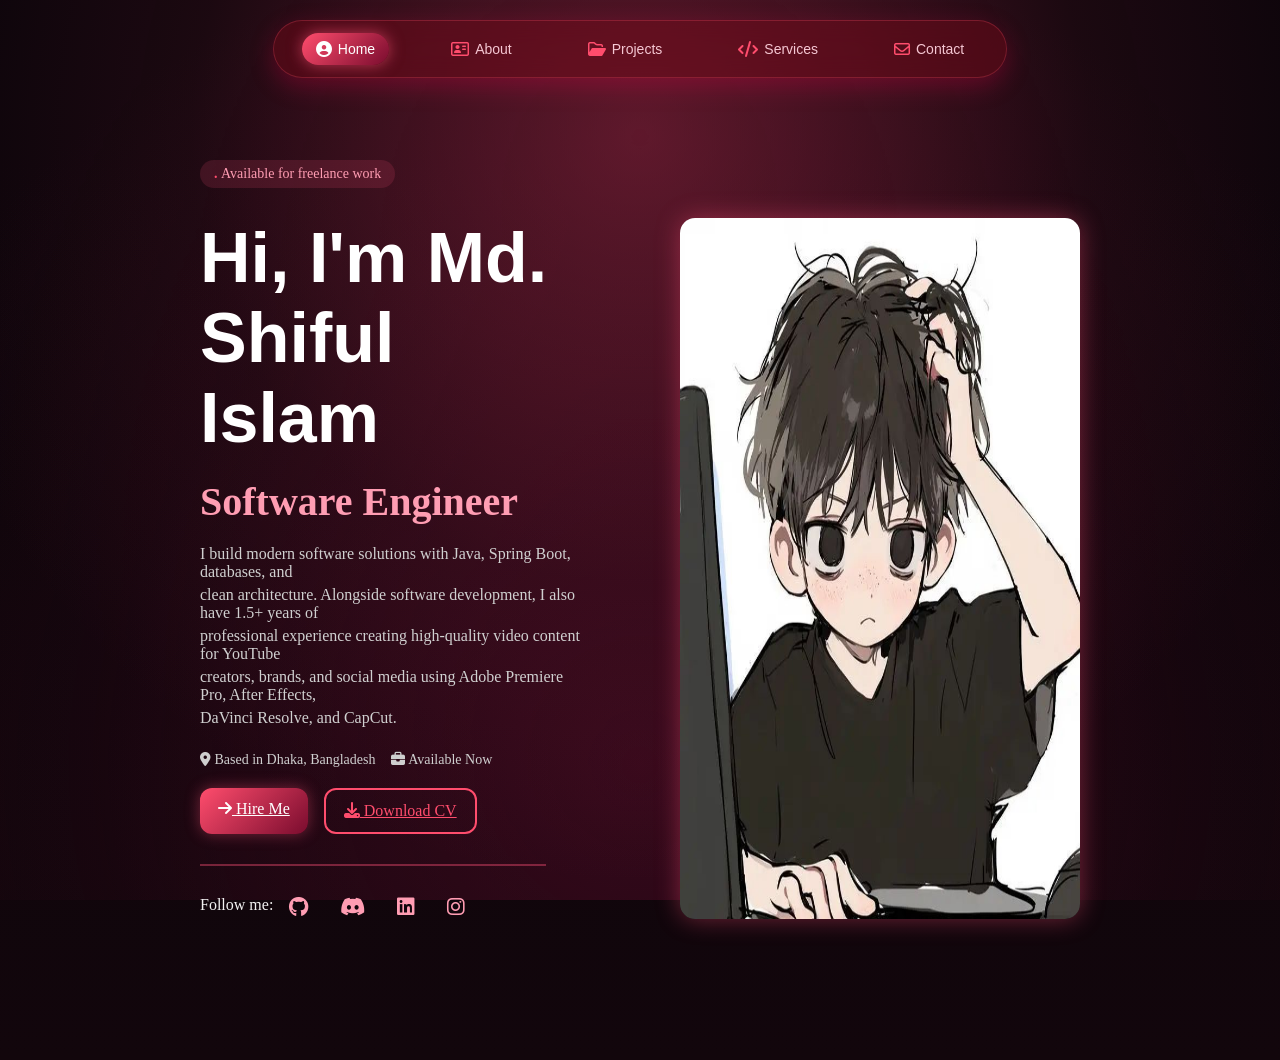
==== src/main/resources/templates/index.html @ 22633bdd "Initial commit" ====
<!DOCTYPE html>
<html lang="en">
<head>
<meta charset="UTF-8">
<meta name="viewport" content="width=device-width, initial-scale=1.0">
<title>Md. Shiful Islam | Home</title>

<link rel="stylesheet" href="style.css">
<link rel="stylesheet" href="https://cdnjs.cloudflare.com/ajax/libs/font-awesome/6.5.0/css/all.min.css">
<link href="https://fonts.googleapis.com/css2?family=Inter:wght@300;400;500;600&family=Orbitron:wght@500&display=swap" rel="stylesheet">
</head>

<body>

<header>
    <div class="div-list">
        <ul class="ul-list">
            <li class="active">
                <i class="fa-solid fa-circle-user"></i>
                <a href="index.html">Home</a>
            </li>
            <li>
                <i class="fa-regular fa-address-card"></i>
                <a href="about.html">About</a>
            </li>
            <li>
                <i class="fa-regular fa-folder-open"></i>
                <a href="project.html">Projects</a>
            </li>
            <li>
                <i class="fa-solid fa-code"></i>
                <a href="service.html">Services</a>
            </li>
            <li>
                <i class="fa-regular fa-envelope"></i>
                <a href="contact.html">Contact</a>
            </li>
        </ul>
    </div>
</header>

<!-- home -->
<section class="home" id="home">
    <p class="home-p">
        <span class="home-s">. </span>Available for freelance work
    </p>
    <div class="home-container">
        <div class="home-section">
            <div class="info-home">
                <h1>Hi, I'm Md. Shiful Islam</h1>
                <h3>Software Engineer</h3>
                <div class="info-p">
                    <p>I build modern software solutions with Java, Spring Boot, databases, and</p>
                    <p>clean architecture. Alongside software development, I also have 1.5+ years of</p>
                    <p>professional experience creating high-quality video content for YouTube</p>
                    <p>creators, brands, and social media using Adobe Premiere Pro, After Effects,</p>
                    <p>DaVinci Resolve, and CapCut.</p>
                </div>
                <div class="info-p2">
                    <p><i class="fa-solid fa-location-dot"></i> Based in Dhaka, Bangladesh</p>
                    <p><i class="fa-solid fa-briefcase"></i> Available Now</p>
                </div>
                <div class="btnn">
                    <a href="contact.html" class="btn-home1"><i class="fa-solid fa-arrow-right"></i> Hire Me</a>
                    <a href="#" class="btn-home2"><i class="fa-solid fa-download"></i> Download CV</a>
                </div>
                <div class="hhr">
                    <hr>
                </div>
                <div class="follow">
                    <p class="followw">Follow me:</p>
                    <ul>
                        <li><a href="#" target="_blank"><i class="fa-brands fa-github"></i></a></li>
                        <li><a href="#" target="_blank"><i class="fa-brands fa-discord"></i></a></li>
                        <li><a href="#" target="_blank"><i class="fa-brands fa-linkedin"></i></a></li>
                        <li><a href="#" target="_blank"><i class="fa-brands fa-instagram"></i></a></li>
                    </ul>
                </div>
            </div>
        </div>
        <img src="images/img2.jpg" alt="Md. Shiful Islam">
    </div>
</section>

</body>
</html>
---- src/main/resources/templates/style.css ----
* {
    margin: 0;
    padding: 0;
    box-sizing: border-box;
}

html {
    min-height: 100%;
    background: #0a050a;
}

body {
    position: relative;
    min-height: 100vh;
    background: linear-gradient(180deg, #0a050a, #12060c);
    color: #eaeaea;
    margin: 0;
    isolation: isolate;
}

body::before {
    content: "";
    position: fixed;
    top: 0;
    left: 0;
    width: 100vw;
    height: 100vh;
    background:
        radial-gradient(circle at 50% 15%, rgba(160,40,70,.55) 0%, rgba(160,40,70,.32) 25%, rgba(160,40,70,.12) 45%, transparent 75%),
        radial-gradient(circle at 50% 85%, rgba(60,10,30,.85) 0%, rgba(60,10,30,.5) 30%, rgba(60,10,30,.18) 55%, transparent 85%);
    pointer-events: none;
    z-index: -1;
}
.btn {
    font-size: 12px;
    padding: 8px 16px;
    border-radius: 22px;
    background: rgba(255,255,255,0.04);
    border: 1px solid rgba(255,255,255,0.15);
    display: flex;
    align-items: center;
    gap: 8px;
    cursor: pointer;
    transition: .3s;
}

.btn i {
    color: #ff4d6d;
}

.btn:hover {
    background: rgba(255,77,109,0.15);
    box-shadow: 0 0 16px rgba(255,77,109,.45);
}


header {
  position: fixed;
  top: 0;
  left: 0;
  width: 100%;
  z-index: 1000;
}

/* Container */
.header-list {
  margin: 15px 20px;
}

.div-list {
  display: flex;
  align-items: center;
  justify-content: center;
  padding: 20px 0;
}

.ul-list {
  list-style: none;
  display: flex;
  gap: 3rem;
  padding: 12px 28px;
  border-radius: 30px;

  /* DARK RED GLASS */
  background: rgba(120, 10, 25, 0.45);
  backdrop-filter: blur(12px);
  border: 1px solid rgba(255, 80, 110, 0.25);

  box-shadow: 0 8px 25px rgba(255, 0, 80, 0.25);
}

.ul-list li {
  display: flex;
  align-items: center;
  gap: 6px;
  border-radius: 25px;
  padding: 8px 14px;
  transition: 0.3s ease;
}

.ul-list li a {
  font-family: "Montserrat", sans-serif;
  text-decoration: none;
  color: #f5c7d3;
  font-size: 14px;
  transition: 0.3s;
}

/* ICONS */
.ul-list li i {
  color: #ff4d6d;
}

.ul-list li:hover {
  background: rgba(255, 80, 120, 0.25);
  box-shadow: 0 0 12px rgba(255, 80, 120, 0.4);
}

.ul-list li.active {
  background: linear-gradient(135deg, #ff4d6d, #7a0c2e);
  box-shadow: 0 0 15px rgba(255, 80, 120, 0.6);
}

.ul-list li.active a,
.ul-list li.active i {
  color: #fff;
}

.home {
  margin: 160px 200px;
  color: #f2f2f2;
}

.home-container {
  display: flex;
  gap: 6rem;
}

.home-p {
  background: rgba(255, 80, 120, 0.15);
  color: #ff9db3;
  display: inline-block;
  border-radius: 25px;
  padding: 6px 14px;
  margin-bottom: 30px;
  font-size: 14px;
}

.home-s {
  font-weight: bold;
  color: #ff4d6d;
}

.info-home h1 {
  font-size: 70px;
  font-family: "Raleway", sans-serif;
  margin-bottom: 20px;
  color: #ffffff;
}

.info-home h3 {
  font-size: 40px;
  font-family: "Playfair Display", serif;
  margin-bottom: 20px;
  color: #ff9db3;
}

/* TEXT */
.info-p {
  color: #d0d0d0;
  padding-bottom: 20px;
}

.info-p p {
  padding-bottom: 5px;
}

.info-p2 {
  display: flex;
  gap: 1rem;
  color: #cfcfcf;
  font-size: 14px;
  padding-bottom: 20px;
}

.btnn {
  display: flex;
  gap: 1rem;
  padding-bottom: 30px;
}

.btn-home1 {
  background: linear-gradient(135deg, #ff4d6d, #7a0c2e);
  color: #fff;
  border: none;
  border-radius: 12px;
  padding: 12px 18px;
  cursor: pointer;
  transition: 0.3s;
  box-shadow: 0 0 15px rgba(255, 80, 120, 0.4);
}

.btn-home1:hover {
  transform: translateY(-2px);
  box-shadow: 0 0 25px rgba(255, 80, 120, 0.6);
}

.btn-home2 {
  background: transparent;
  border: 2px solid #ff4d6d;
  border-radius: 12px;
  padding: 12px 18px;
  color: #ff4d6d;
  cursor: pointer;
  transition: 0.3s;
}

.btn-home2:hover {
  background: #ff4d6d;
  color: #fff;
}

.hhr {
  padding-bottom: 30px;
}

hr {
  width: 90%;
  border: 1px solid rgba(255, 80, 120, 0.4);
}

.follow {
  display: flex;
  gap: 1rem;
}

.follow ul {
  display: flex;
  gap: 2rem;
  font-size: 20px;
}

.follow ul li {
  list-style: none;
}

.follow ul a {
  text-decoration: none;
  color: #ff9db3;
  transition: 0.3s;
}

.follow ul a:hover {
  color: #ffffff;
  text-shadow: 0 0 10px #ff4d6d;
}

.home img {
  width: 400px;
  border-radius: 15px;
  box-shadow: 0 0 25px rgba(255, 80, 120, 0.4);
}

/* ===== PROJECT SECTION ===== */
.project {
    margin: 160px 200px;
    display: flex;
    align-items: center;
    justify-content: center;
    flex-direction: column;
    color: #f2f2f2;
}

.info-pro{
    margin-bottom: 20px;
}

.project h1 {
    font-family: "Orbitron", sans-serif;
    padding-bottom: 10px;
    color: #ff4d6d;
    letter-spacing: 1px;
}

/* SUB TEXT */
.project p {
    padding-bottom: 20px;
    font-size: 14px;
    color: #c9c9c9;
}

/* LINE */
.project hr {
    width: 80px;
    height: 3px;
    border: none;
    background: linear-gradient(90deg, #ff4d6d, #7a0c2e);
    margin-bottom: 20px;
    border-radius: 10px;
}

.info-pro {
    padding-top: 20px;
    text-align: center;
}

.info-pro p {
    padding-bottom: 10px;
    color: #bdbdbd;
}

/* PROJECT GRID */
.projects-container {
    display: grid;
    grid-template-columns: repeat(auto-fit, minmax(280px, 1fr));
    gap: 30px;
    max-width: 1100px;
    margin: auto;
}

.project-card {
    background: rgba(255, 255, 255, 0.04);
    border: 1px solid rgba(255, 80, 120, 0.25);
    padding: 22px;
    border-radius: 18px;
    backdrop-filter: blur(12px);
    box-shadow: 0 0 25px rgba(255, 80, 120, 0.15);
    transition: 0.35s ease;
}

.project-card:hover {
    transform: translateY(-8px) scale(1.02);
    box-shadow: 0 0 35px rgba(255, 80, 120, 0.45);
}

.project-card img {
    width: 100%;
    border-radius: 14px;
    margin-bottom: 15px;
    border: 1px solid rgba(255, 80, 120, 0.25);
}

.project-card h3 {
    color: #ff9db3;
    margin-bottom: 8px;
}

/* TEXT */
.project-card p {
    color: #d1d1d1;
    font-size: 0.9rem;
    margin-bottom: 15px;
}

.project-card .skills a {
    display: inline-block;
    margin: 4px 6px 0 0;
    padding: 6px 12px;
    font-size: 11px;
    border-radius: 20px;
    color: #ff9db3;
    border: 1px solid rgba(255, 80, 120, 0.4);
    background: rgba(255, 80, 120, 0.08);
}

.project-card .btns {
    display: flex;
    gap: 10px;
    margin-top: 12px;
}

.project-card .btn {
    padding: 8px 14px;
    border-radius: 20px;
    font-size: 13px;
    color: #fff;
    background: linear-gradient(135deg, #ff4d6d, #7a0c2e);
    text-decoration: none;
    transition: 0.3s ease;
}

.project-card .btn:hover {
    box-shadow: 0 0 18px rgba(255, 80, 120, 0.6);
    transform: translateY(-2px);
}

.about {
    margin: 160px 200px;
    font-family: "Poppins", sans-serif;
    color: #f2f2f2;
}

.about-info {
    display: flex;
    gap: 0.8rem;
    margin-bottom: 4rem;
    align-items: center;
}

.img-about img {
    width: 55px;
    border-radius: 50%;
    border: 2px solid rgba(255, 80, 120, 0.6);
    box-shadow: 0 0 12px rgba(255, 80, 120, 0.6);
}

.info-text {
    position: relative;
    bottom: -6px;
}

.info-text p {
    color: #cfcfcf;
    font-size: 14px;
}

.info-text h5 {
    margin-bottom: 4px;
    color: #ff9db3;
}

.about h3 {
    margin-bottom: 1rem;
    font-size: 28px;
    color: #ff4d6d;
    font-family: "Orbitron", sans-serif;
}

.about-text p {
    margin-bottom: 1rem;
    font-family: "Montserrat", sans-serif;
    color: #d2d2d2;
    line-height: 1.7;
}

.about-text span {
    color: #ff4d6d;
    font-weight: 600;
}

.about-info2 {
    display: flex;
    gap: 3rem;
    align-items: center;
}

.photo-container {
    position: relative;
    display: inline-block;
    padding: 12px;
    background: rgba(255, 255, 255, 0.04);
    border-radius: 16px;
    backdrop-filter: blur(12px);
    border: 1px solid rgba(255, 80, 120, 0.25);
    box-shadow: 0 0 25px rgba(255, 80, 120, 0.25);
}

.photo-container img {
    width: 260px;
    border-radius: 12px;
    display: block;
}

.tape {
    position: absolute;
    width: 90px;
    height: 30px;
    background: linear-gradient(145deg, #2a0b12, #14060c);
    box-shadow:
        inset 0 1px 2px rgba(255,255,255,0.15),
        inset 0 -2px 4px rgba(0,0,0,0.8),
        0 4px 12px rgba(255, 80, 120, 0.4);
    border-radius: 4px;
    opacity: 0.9;
    z-index: 2;
}

.tape::before {
    content: "";
    position: absolute;
    inset: 0;
    background: linear-gradient(
        to right,
        rgba(255,255,255,0.05),
        rgba(255,255,255,0.2),
        rgba(255,255,255,0.05)
    );
}

.tape1 {
    top: -18px;
    left: 30px;
    transform: rotate(-10deg);
}

.tape2 {
    bottom: -18px;
    right: 30px;
    transform: rotate(10deg);
}


.services::before {
    content: '';
    position: absolute;
    top: 20%;
    right: -10%;
    width: 420px;
    height: 420px;
    background: radial-gradient(circle, rgba(255, 80, 120, 0.25) 0%, transparent 70%);
    border-radius: 50%;
    filter: blur(120px);
    animation: float 8s ease-in-out infinite;
    z-index: -1;
}

/* CONTAINER */
.services-content {
    max-width: 1300px;
    margin: 0 auto;
}

.services-grid {
    display: grid;
    grid-template-columns: repeat(auto-fit, minmax(320px, 1fr));
    gap: 2.5rem;
}

.service-card {
    background: rgba(255, 255, 255, 0.04);
    border: 1px solid rgba(255, 80, 120, 0.25);
    border-radius: 22px;
    padding: 2.5rem;
    text-align: center;
    backdrop-filter: blur(14px);
    transition: 0.4s ease;
    position: relative;
    overflow: hidden;
    box-shadow: 0 0 25px rgba(255, 80, 120, 0.15);
}

.service-card::before {
    content: '';
    position: absolute;
    top: 0;
    left: -120%;
    width: 120%;
    height: 100%;
    background: linear-gradient(
        90deg,
        transparent,
        rgba(255, 80, 120, 0.25),
        transparent
    );
    transition: 0.6s;
}

.service-card:hover::before {
    left: 120%;
}

.service-card:hover {
    transform: translateY(-10px) scale(1.02);
    box-shadow: 0 0 40px rgba(255, 80, 120, 0.5);
}

.service-icon {
    width: 85px;
    height: 85px;
    background: linear-gradient(135deg, #ff4d6d, #7a0c2e);
    border-radius: 50%;
    display: flex;
    align-items: center;
    justify-content: center;
    margin: 0 auto 1.5rem;
    font-size: 2.2rem;
    color: #fff;
    box-shadow: 0 0 25px rgba(255, 80, 120, 0.6);
}

.section-title{
    margin-bottom: 20px;
}

.service-card h3 {
    font-size: 1.5rem;
    margin-bottom: 1rem;
    color: #ff9db3;
}

.service-card p {
    color: #d0d0d0;
    line-height: 1.6;
    margin-bottom: 1.5rem;
}

.service-features {
    display: flex;
    flex-wrap: wrap;
    gap: 0.6rem;
    justify-content: center;
}

.service-features span {
    background: rgba(255, 80, 120, 0.15);
    color: #ff9db3;
    padding: 0.35rem 0.9rem;
    border-radius: 20px;
    font-size: 0.85rem;
    border: 1px solid rgba(255, 80, 120, 0.35);
}
@keyframes float {
    0%, 100% {
        transform: translateY(0);
    }
    50% {
        transform: translateY(-20px);
    }
}

.services {
    margin: 160px 200px;
    display: flex;
    align-items: center;
    justify-content: center;
    flex-direction: column;
    color: #f2f2f2;
}

.info-pro{
    margin-bottom: 20px;
}

.services h1 {
    font-family: "Orbitron", sans-serif;
    padding-bottom: 10px;
    color: #ff4d6d;
    letter-spacing: 1px;
}

/* SUB TEXT */
.services p {
    padding-bottom: 20px;
    font-size: 14px;
    color: #c9c9c9;
}

.services hr {
    width: 80px;
    height: 3px;
    border: none;
    background: linear-gradient(90deg, #ff4d6d, #7a0c2e);
    margin-bottom: 20px;
    border-radius: 10px;
}

#contact {
  width: 100%;
  padding: 120px 0;
  display: flex;
  justify-content: center;
  align-items: center;
}

.contact-content {
  width: 100%;
  max-width: 1100px;
  display: grid;
  grid-template-columns: 1fr 1fr;
  gap: 80px;
  margin: auto;
}

.contact-info p {
  color: #cfcfcf;
  margin-bottom: 30px;
  line-height: 1.8;
}

.contact-details {
  margin-bottom: 30px;
}

.contact-item {
  display: flex;
  align-items: center;
  gap: 15px;
  margin-bottom: 20px;
  color: #d0d0d0;
}

.contact-item svg {
  color: #ff4d6d;
  filter: drop-shadow(0 0 6px rgba(255, 80, 120, 0.6));
}

.social-links {
  display: flex;
  gap: 20px;
}

.social-link {
  width: 46px;
  height: 46px;
  border-radius: 50%;
  background: rgba(255, 80, 120, 0.12);
  border: 1px solid rgba(255, 80, 120, 0.35);
  display: flex;
  align-items: center;
  justify-content: center;
  color: #ff9db3;
  transition: 0.3s ease;
}

.social-link:hover {
  transform: scale(1.15);
  color: #fff;
  box-shadow: 0 0 25px rgba(255, 80, 120, 0.6);
}

.contact-form {
  background: rgba(255, 255, 255, 0.04);
  border: 1px solid rgba(255, 80, 120, 0.25);
  border-radius: 18px;
  padding: 35px;
  backdrop-filter: blur(12px);
  box-shadow: 0 0 30px rgba(255, 80, 120, 0.25);
}

/* INPUTS */
.form-group {
  margin-bottom: 22px;
}

.form-group input,
.form-group textarea {
  width: 100%;
  padding: 15px;
  background: rgba(0, 0, 0, 0.35);
  border: 1px solid rgba(255, 80, 120, 0.3);
  border-radius: 10px;
  color: #f2f2f2;
  transition: 0.3s;
}

.form-group input:focus,
.form-group textarea:focus {
  outline: none;
  border-color: #ff4d6d;
  box-shadow: 0 0 12px rgba(255, 80, 120, 0.5);
}

.glow-genz-button{
    color: #fff;
}

@media (max-width: 900px) {
  .contact-content {
    grid-template-columns: 1fr;
    gap: 50px;
    text-align: center;
  }

  .contact-item {
    justify-content: center;
  }

  .social-links {
    justify-content: center;
  }
}

/* ===== RESPONSIVE (added for multi-page layout) ===== */
@media (max-width: 1100px) {
  .home,
  .about,
  .project,
  .services {
    margin: 140px 60px;
  }
}

@media (max-width: 900px) {
  .ul-list {
    gap: 1.2rem;
    padding: 10px 16px;
    flex-wrap: wrap;
    justify-content: center;
  }

  .ul-list li a {
    font-size: 12px;
  }

  .home-container {
    flex-direction: column;
    gap: 2.5rem;
  }

  .home img {
    width: 100%;
    max-width: 380px;
  }

  .info-home h1 {
    font-size: 44px;
  }

  .info-home h3 {
    font-size: 26px;
  }

  .about-info2 {
    flex-direction: column;
  }

  .photo-container img {
    width: 100%;
    max-width: 320px;
  }
}

@media (max-width: 600px) {
  .home,
  .about,
  .project,
  .services {
    margin: 130px 20px;
  }

  .ul-list {
    gap: 0.6rem;
  }

  .ul-list li span {
    display: none;
  }

  .btnn {
    flex-direction: column;
  }
}
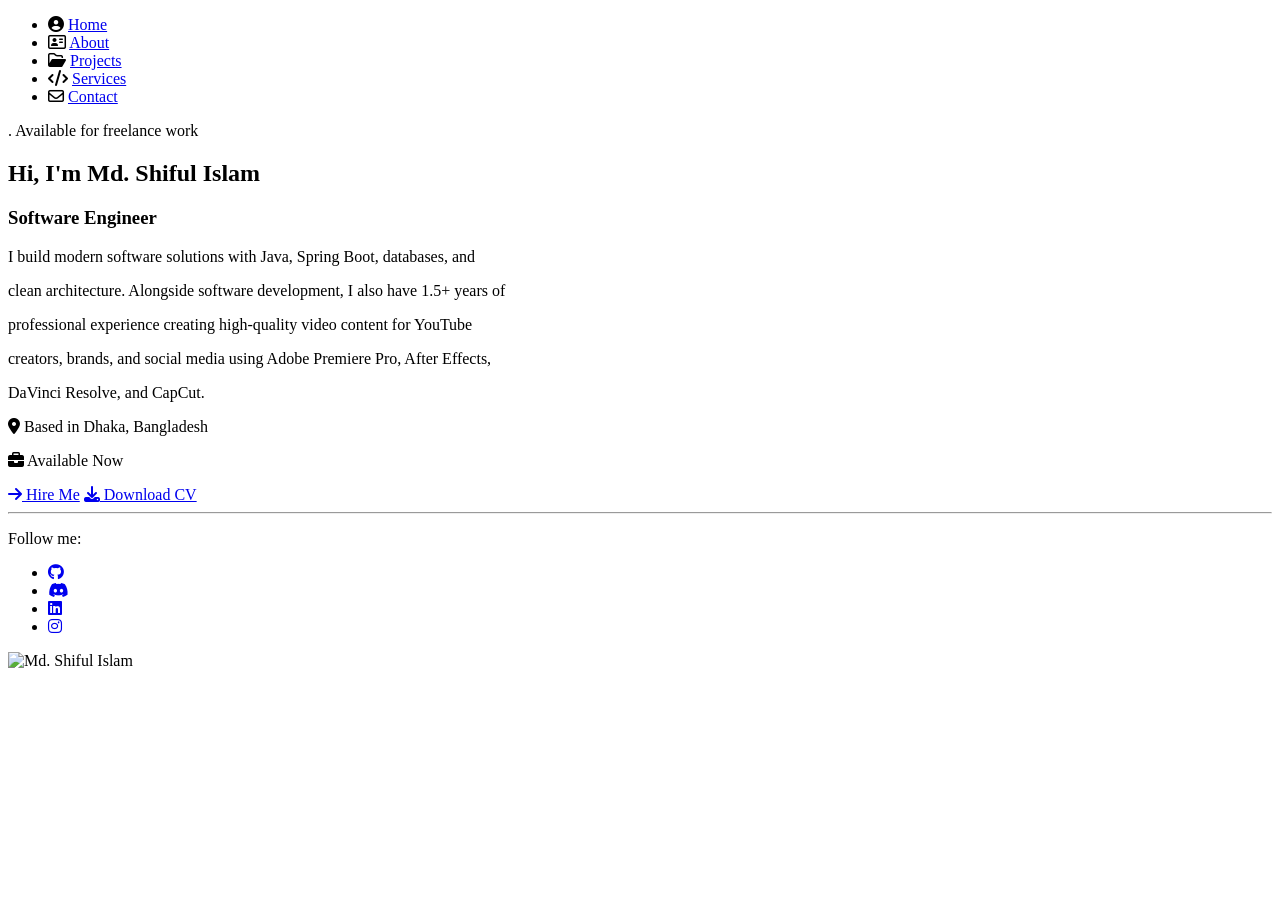
==== commit d1202b0c: "Updating Code ContactController.java" ====
--- a/src/main/resources/templates/index.html
+++ b/src/main/resources/templates/index.html
@@ -5,7 +5,7 @@
 <meta name="viewport" content="width=device-width, initial-scale=1.0">
 <title>Md. Shiful Islam | Home</title>
 
-<link rel="stylesheet" href="style.css">
+<link rel="stylesheet" href="/style.css">
 <link rel="stylesheet" href="https://cdnjs.cloudflare.com/ajax/libs/font-awesome/6.5.0/css/all.min.css">
 <link href="https://fonts.googleapis.com/css2?family=Inter:wght@300;400;500;600&family=Orbitron:wght@500&display=swap" rel="stylesheet">
 </head>
@@ -78,7 +78,7 @@
                 </div>
             </div>
         </div>
-        <img src="images/img2.jpg" alt="Md. Shiful Islam">
+        <img src="/images/img2.jpg" alt="Md. Shiful Islam">
     </div>
 </section>
 
